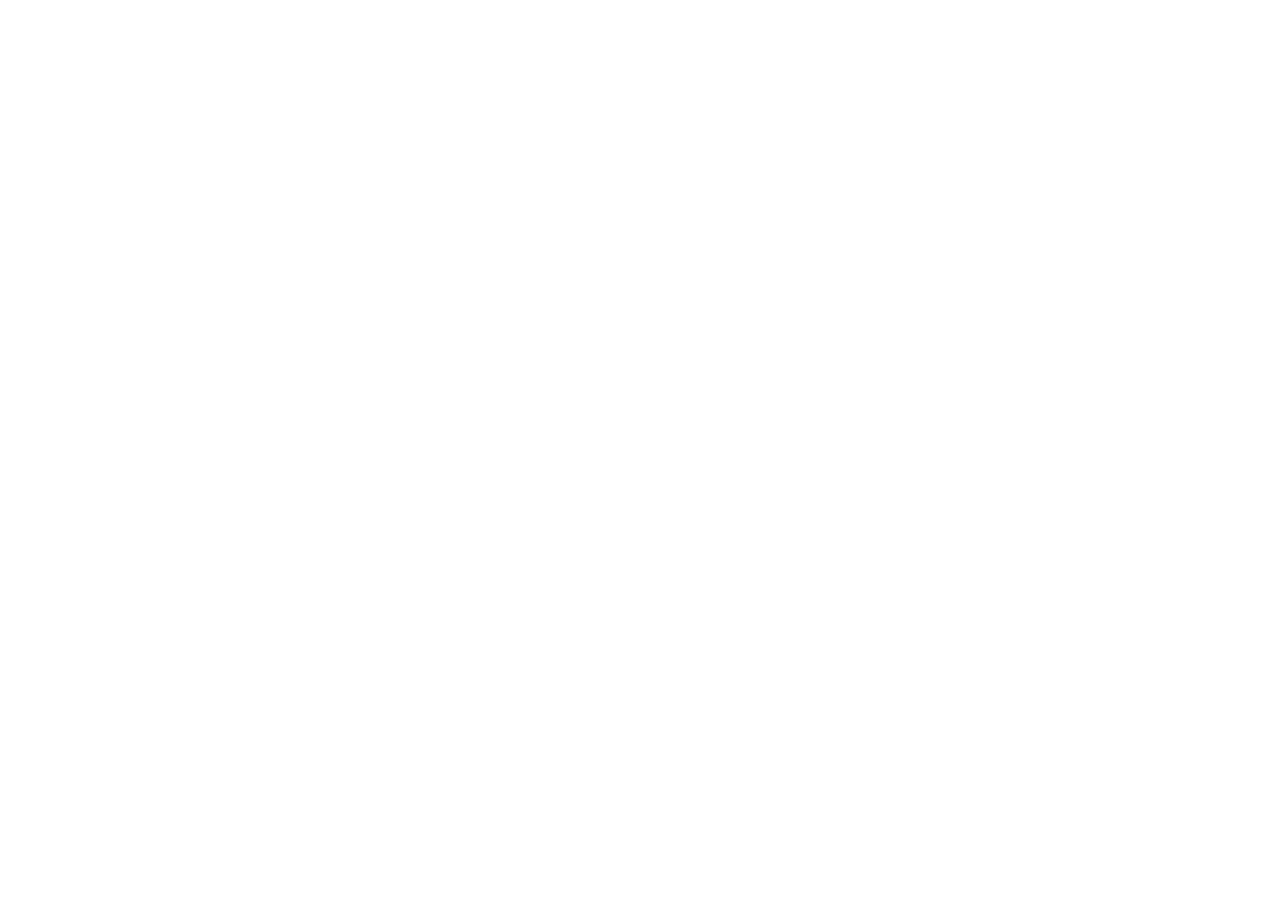
==== index.html @ fe2a46ad "Agregamos hoja de estilos" ====
<!DOCTYPE html>
<html lang="en">
<head>
    <meta charset="UTF-8">
    <meta http-equiv="X-UA-Compatible" content="IE=edge">
    <meta name="viewport" content="width=device-width, initial-scale=1.0">
    <title>Proyecto-Store-cusco</title>
    <!--  -->
    <link rel="stylesheet" href="stilos.css">
</head>
<body>
    
</body>
</html>
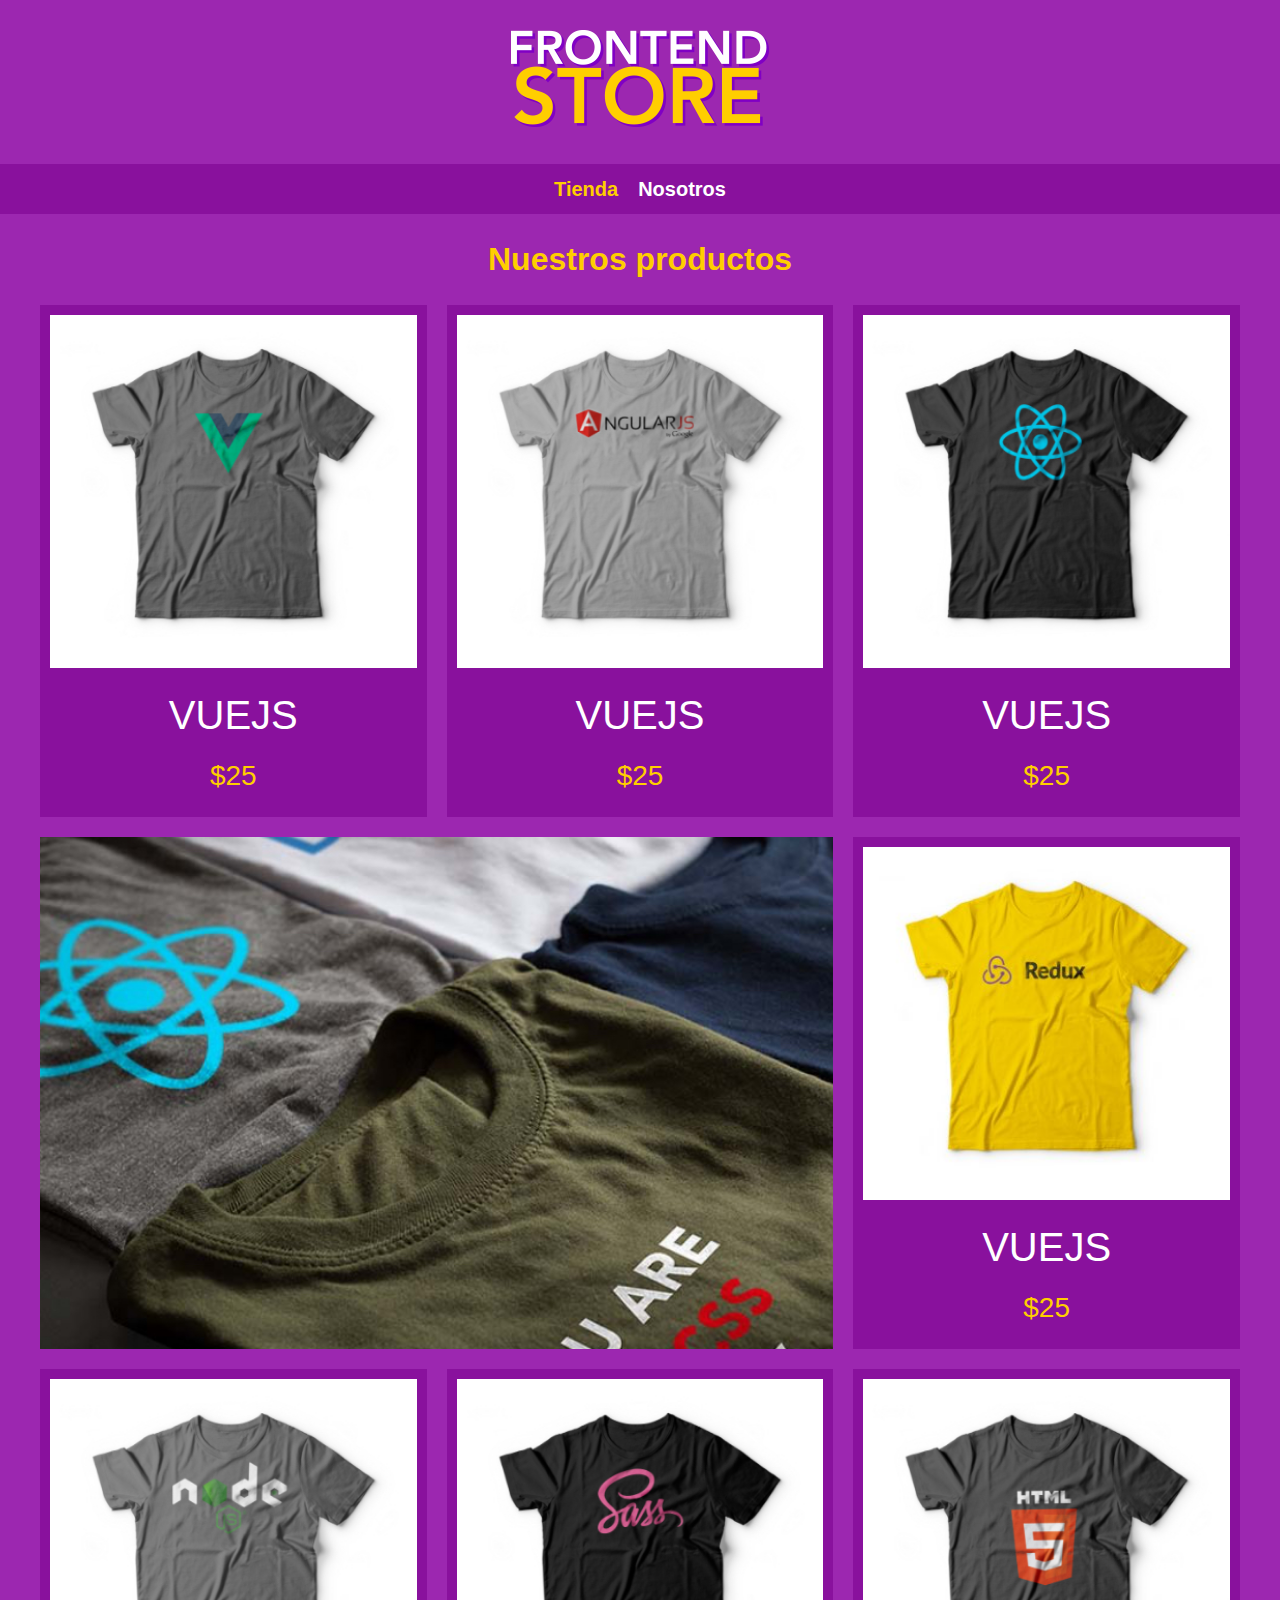
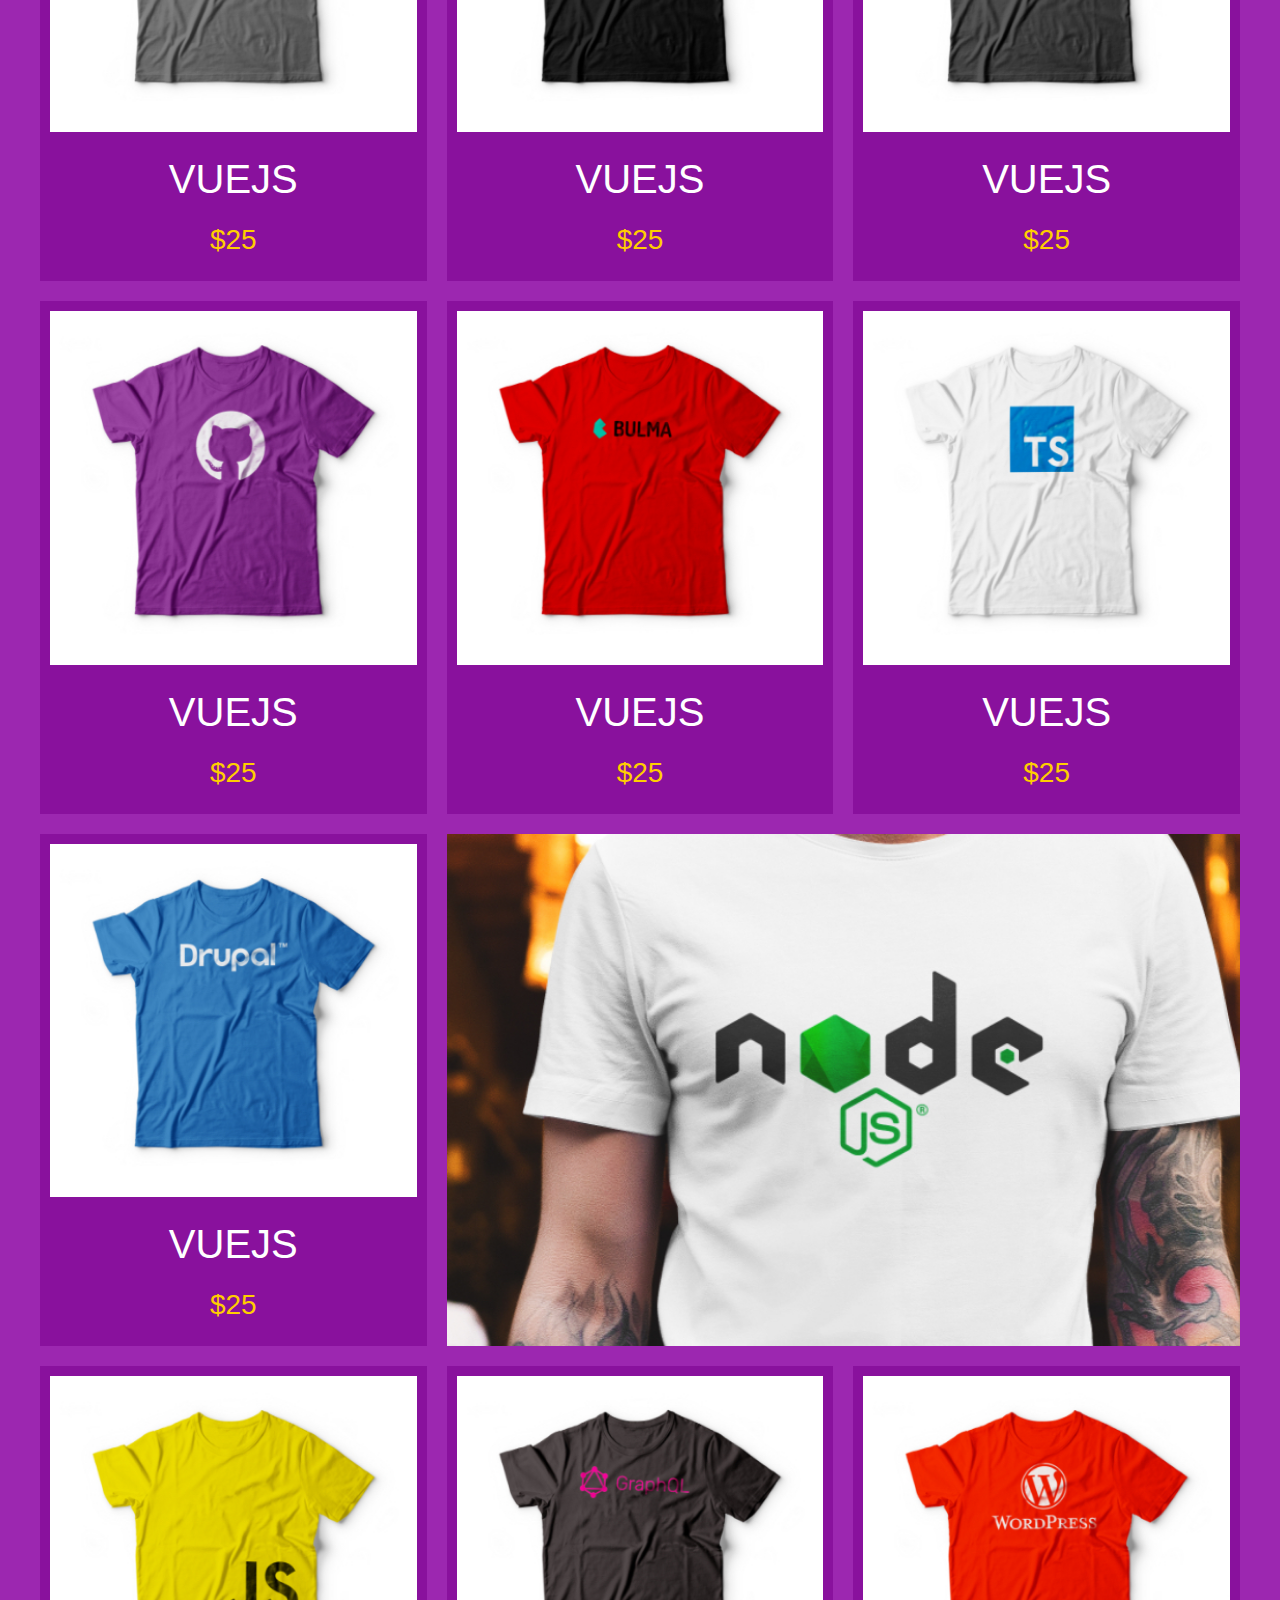
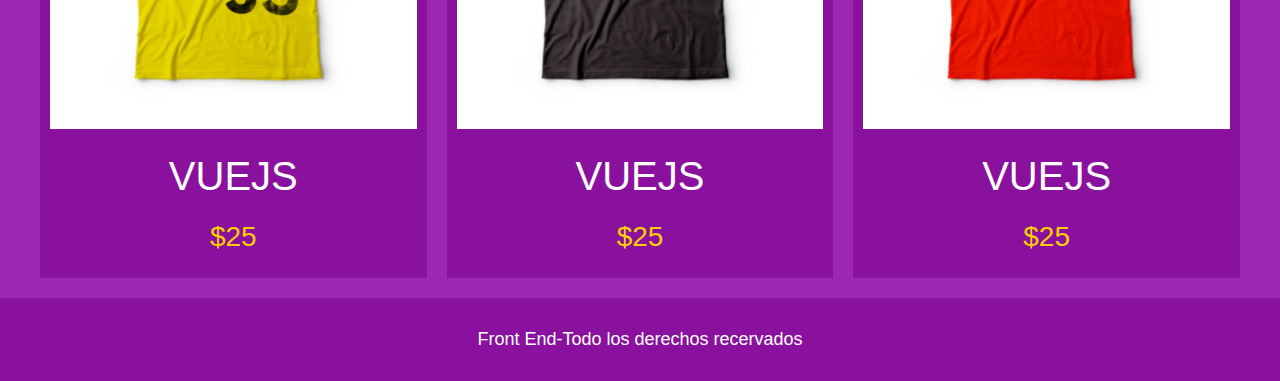
==== commit d02118b0: "proyecto de tienda concluido" ====
--- a/index.html
+++ b/index.html
@@ -6,9 +6,171 @@
     <meta name="viewport" content="width=device-width, initial-scale=1.0">
     <title>Proyecto-Store-cusco</title>
     <!--  -->
+    <link href="https://fonts.googleapis.com/css2?family=Krub:wght@400;700&family=Roboto:ital,wght@0,100;1,100&display=swap" rel="stylesheet">
     <link rel="stylesheet" href="stilos.css">
+    <link rel="stylesheet" href="css/normalize.css">
 </head>
 <body>
-    
+    <header class="header">
+        <a href="index.html">
+            <img class="header__logo" src="img/logo.png" alt="logotipo">
+        </a>
+    </header>
+    <nav class="navegacion">
+        <a class="navegacion_enlace navegacion_enlace--activo" href="index.html">Tienda</a>
+        <a class="navegacion_enlace" href="nosotros.html">Nosotros</a>
+    </nav>
+    <main class="contenedor">
+        <h1>Nuestros productos</h1>
+        <div class="grid">
+            <div class="producto">
+                <a href="productos.html">
+                    <img class="producto-img" src="img/1.jpg" alt="productos">
+                    <div class="producto-info">
+                        <p class="producto-name">VUEJS</p>
+                        <p class="producto-price">$25</p>
+                    </div>
+                </a>
+            </div>
+            <!-- fin de producto -->
+            <div class="producto">
+                <a href="productos.html">
+                    <img class="producto-img" src="img/2.jpg" alt="productos">
+                    <div class="producto-info">
+                        <p class="producto-name">VUEJS</p>
+                        <p class="producto-price">$25</p>
+                    </div>
+                </a>
+            </div>
+            <!-- fin de producto -->
+            <div class="producto">
+                <a href="productos.html">
+                    <img class="producto-img" src="img/3.jpg" alt="productos">
+                    <div class="producto-info">
+                        <p class="producto-name">VUEJS</p>
+                        <p class="producto-price">$25</p>
+                    </div>
+                </a>
+            </div>
+            <!-- fin de producto -->
+            <div class="producto">
+                <a href="productos.html">
+                    <img class="producto-img" src="img/4.jpg" alt="productos">
+                    <div class="producto-info">
+                        <p class="producto-name">VUEJS</p>
+                        <p class="producto-price">$25</p>
+                    </div>
+                </a>
+            </div>
+            <!-- fin de producto -->
+            <div class="producto">
+                <a href="productos.html">
+                    <img class="producto-img" src="img/5.jpg" alt="productos">
+                    <div class="producto-info">
+                        <p class="producto-name">VUEJS</p>
+                        <p class="producto-price">$25</p>
+                    </div>
+                </a>
+            </div>
+            <!-- fin de producto -->
+            <div class="producto">
+                <a href="productos.html">
+                    <img class="producto-img" src="img/6.jpg" alt="productos">
+                    <div class="producto-info">
+                        <p class="producto-name">VUEJS</p>
+                        <p class="producto-price">$25</p>
+                    </div>
+                </a>
+            </div>
+            <!-- fin de producto -->
+            <div class="producto">
+                <a href="productos.html">
+                    <img class="producto-img" src="img/7.jpg" alt="productos">
+                    <div class="producto-info">
+                        <p class="producto-name">VUEJS</p>
+                        <p class="producto-price">$25</p>
+                    </div>
+                </a>
+            </div>
+            <!-- fin de producto -->
+            <div class="producto">
+                <a href="productos.html">
+                    <img class="producto-img" src="img/8.jpg" alt="productos">
+                    <div class="producto-info">
+                        <p class="producto-name">VUEJS</p>
+                        <p class="producto-price">$25</p>
+                    </div>
+                </a>
+            </div>
+            <!-- fin de producto -->
+            <div class="producto">
+                <a href="productos.html">
+                    <img class="producto-img" src="img/9.jpg" alt="productos">
+                    <div class="producto-info">
+                        <p class="producto-name">VUEJS</p>
+                        <p class="producto-price">$25</p>
+                    </div>
+                </a>
+            </div>
+            <!-- fin de producto -->
+            <div class="producto">
+                <a href="productos.html">
+                    <img class="producto-img" src="img/10.jpg" alt="productos">
+                    <div class="producto-info">
+                        <p class="producto-name">VUEJS</p>
+                        <p class="producto-price">$25</p>
+                    </div>
+                </a>
+            </div>
+            <!-- fin de producto -->
+            <div class="producto">
+                <a href="productos.html">
+                    <img class="producto-img" src="img/11.jpg" alt="productos">
+                    <div class="producto-info">
+                        <p class="producto-name">VUEJS</p>
+                        <p class="producto-price">$25</p>
+                    </div>
+                </a>
+            </div>
+            <!-- fin de producto -->
+            <div class="producto">
+                <a href="productos.html">
+                    <img class="producto-img" src="img/12.jpg" alt="productos">
+                    <div class="producto-info">
+                        <p class="producto-name">VUEJS</p>
+                        <p class="producto-price">$25</p>
+                    </div>
+                </a>
+            </div>
+            <!-- fin de producto -->
+            <div class="producto">
+                <a href="productos.html">
+                    <img class="producto-img" src="img/13.jpg" alt="productos">
+                    <div class="producto-info">
+                        <p class="producto-name">VUEJS</p>
+                        <p class="producto-price">$25</p>
+                    </div>
+                </a>
+            </div>
+            <!-- fin de producto -->
+            <div class="producto">
+                <a href="productos.html">
+                    <img class="producto-img" src="img/14.jpg" alt="productos">
+                    <div class="producto-info">
+                        <p class="producto-name">VUEJS</p>
+                        <p class="producto-price">$25</p>
+                    </div>
+                </a>
+            </div>
+            <!-- fin de producto -->
+            <div class="grafico grafico--camisas"></div>
+            <div class="grafico grafico--nodes"></div>
+        </div>
+    </main>
+
+    <!-- fooder -->
+    <footer class="fooder">
+        <p class="fooder__text">Front End-Todo los derechos recervados</p>
+    </footer>
 </body>
 </html>--- a/stilos.css
+++ b/stilos.css
@@ -0,0 +1,227 @@
+:root{
+    --primario:#9c27b0;
+    --primario-oscuro:#89119d;
+    --secundario:#ffce00;
+    --secundario-oscuro:rgb(233,287,2);
+    --blaco:#fff;
+    --negro:#000;
+}
+html{
+    box-sizing: border-box;
+    font-size: 62.5%;
+}
+/*  */
+*, *:after, *:before{
+    box-sizing: inherit;
+}
+body{
+    background-color: var(--primario);
+    font-family: 'Krub', sans-serif;
+    font-size: 1.6rem;
+    line-height: 1.5;
+}
+p{
+    font-size: 1.8rem;
+    font-family: Arial, Helvetica, sans-serif;
+    color: var(--blaco);
+}
+a{
+    text-decoration: none;
+}
+img{
+    width: 100%;
+}
+.contenedor{
+    max-width: 120rem;
+    margin:0 auto;
+}
+h1,h2,h3{
+    text-align: center;
+    font-family: Arial, Helvetica, sans-serif ;
+}
+h1{
+    font-size: 4rem;
+    color: var(--secundario);
+}
+h2{
+    font-size: 3.2rem;
+    color: var(--secundario);
+}
+h3{
+    font-size: 2.4rem;
+    color: var(--secundario);
+}
+.header{
+    display: flex;
+    justify-content: center;
+}
+.header__logo{
+    margin: 3rem 0;
+}
+/* navegacion */
+.navegacion{
+    background-color: var(--primario-oscuro);
+    padding: 1rem 0;
+    display: flex;
+    justify-content: center;
+}
+.navegacion_enlace{
+    font-family: Arial, Helvetica, sans-serif;
+    font-weight: bold;
+    margin: 0 10px;
+    color: #fff;
+    font-size: 2rem;
+}
+.navegacion_enlace--activo,
+.navegacion_enlace:hover{
+    color: var(--secundario);
+}
+
+/* fooder */
+.fooder{
+    background-color: var(--primario-oscuro);
+    padding: 1rem 0;
+    margin-top: 2rem;
+}
+.fooder__text{
+    font-family: 'Segoe UI', Tahoma, Geneva, Verdana, sans-serif;
+    text-align: center;
+}
+/* grid */
+.grid{
+    display: grid;
+    gap: 2rem;
+}
+@media (min-width: 768px ) {
+    .grid{
+        grid-template-columns: repeat(3,1fr);
+        }
+}
+/* productos */
+.producto{
+    background-color: var(--primario-oscuro);
+    padding: 1rem;
+}
+.producto-img{
+   /*  width: 100%; */
+}
+.producto-info{
+
+}
+.producto-name{
+    font-size: 4rem;
+}
+.producto-price{
+    font-size: 2.8rem;
+    color: var(--secundario);
+}
+.producto-name,
+.producto-price{
+    font-family: Arial, Helvetica, sans-serif;
+    margin: 1rem 0;
+    text-align: center;
+}
+.grafico{
+    min-height: 30rem;
+    background-repeat: no-repeat;
+    background-size: cover;
+    grid-column: 1/3;
+}
+.grafico--camisas{
+    grid-row: 2/3;
+    background-image: url(img/grafico1.jpg);
+}
+.grafico--nodes{
+    background-image: url(img/grafico2.jpg);
+    grid-row: 8/9;
+}
+@media (min-width: 768px ) {
+    .grafico--nodes{
+        grid-row: 5/6;
+        grid-column: 2/4;
+    }
+}
+/* nosotros */
+.nosotros{
+    display: grid;
+    grid-template-rows:repeat(2,auto) ;
+}
+/* Nosotros */
+@media (min-width: 768px ){
+    .nosotros{
+        display: grid;
+        grid-template-columns: repeat(2,1fr);
+        column-gap: 2rem;
+    }
+}
+.nosotros--contenido{
+
+}
+.nosotros-img{
+    grid-row:1/2 ;
+/*     width: 100%; */
+}
+@media (min-width: 768px ){
+    .nosotros-img{
+        grid-column: 2/3;
+    }
+}
+.bloques{
+    display: grid;
+    grid-template-columns:repeat(2,1fr);
+    gap: 2rem;
+}
+@media (min-width: 768px ){
+    .bloques{
+        grid-template-columns:repeat(4,1fr);
+    }
+}
+
+.bloque{
+    text-align: center;
+}
+.bloque__imagen{
+    width: 100%;
+}
+.bloque-titulo{
+    margin: 0;
+}
+/* pagina del producto */
+@media (min-width: 768px ){
+    .camisa{
+        display: grid;
+        grid-template-columns: repeat(2,1fr);
+        column-gap: 2rem;
+    }
+}
+.formulario{
+    display: grid;
+    grid-template-columns: repeat(2,1fr);
+    gap: 2rem;
+}
+.formulario__campo{
+    border: 1rem solid var(--primario-oscuro);
+    background-color: transparent;
+    color: var(--negro);
+    font-size: 2rem;
+    padding: 1rem;
+    appearance: none;
+}
+.formulario__submit{
+    background-color: var(--secundario);
+    border: none;
+    font-size: 2rem;
+    font-family: Georgia, 'Times New Roman', Times, serif;
+    padding: 2rem;
+    border-radius: .5rem;
+    transition: background-color .3s ease;
+    grid-column: 1/3;
+}
+.formulario__submit:hover{
+    cursor: pointer;
+    background-color: var(--secundario-oscuro);
+}
+.camisa{
+    max-width: 90%;
+    margin: 0 auto;
+}